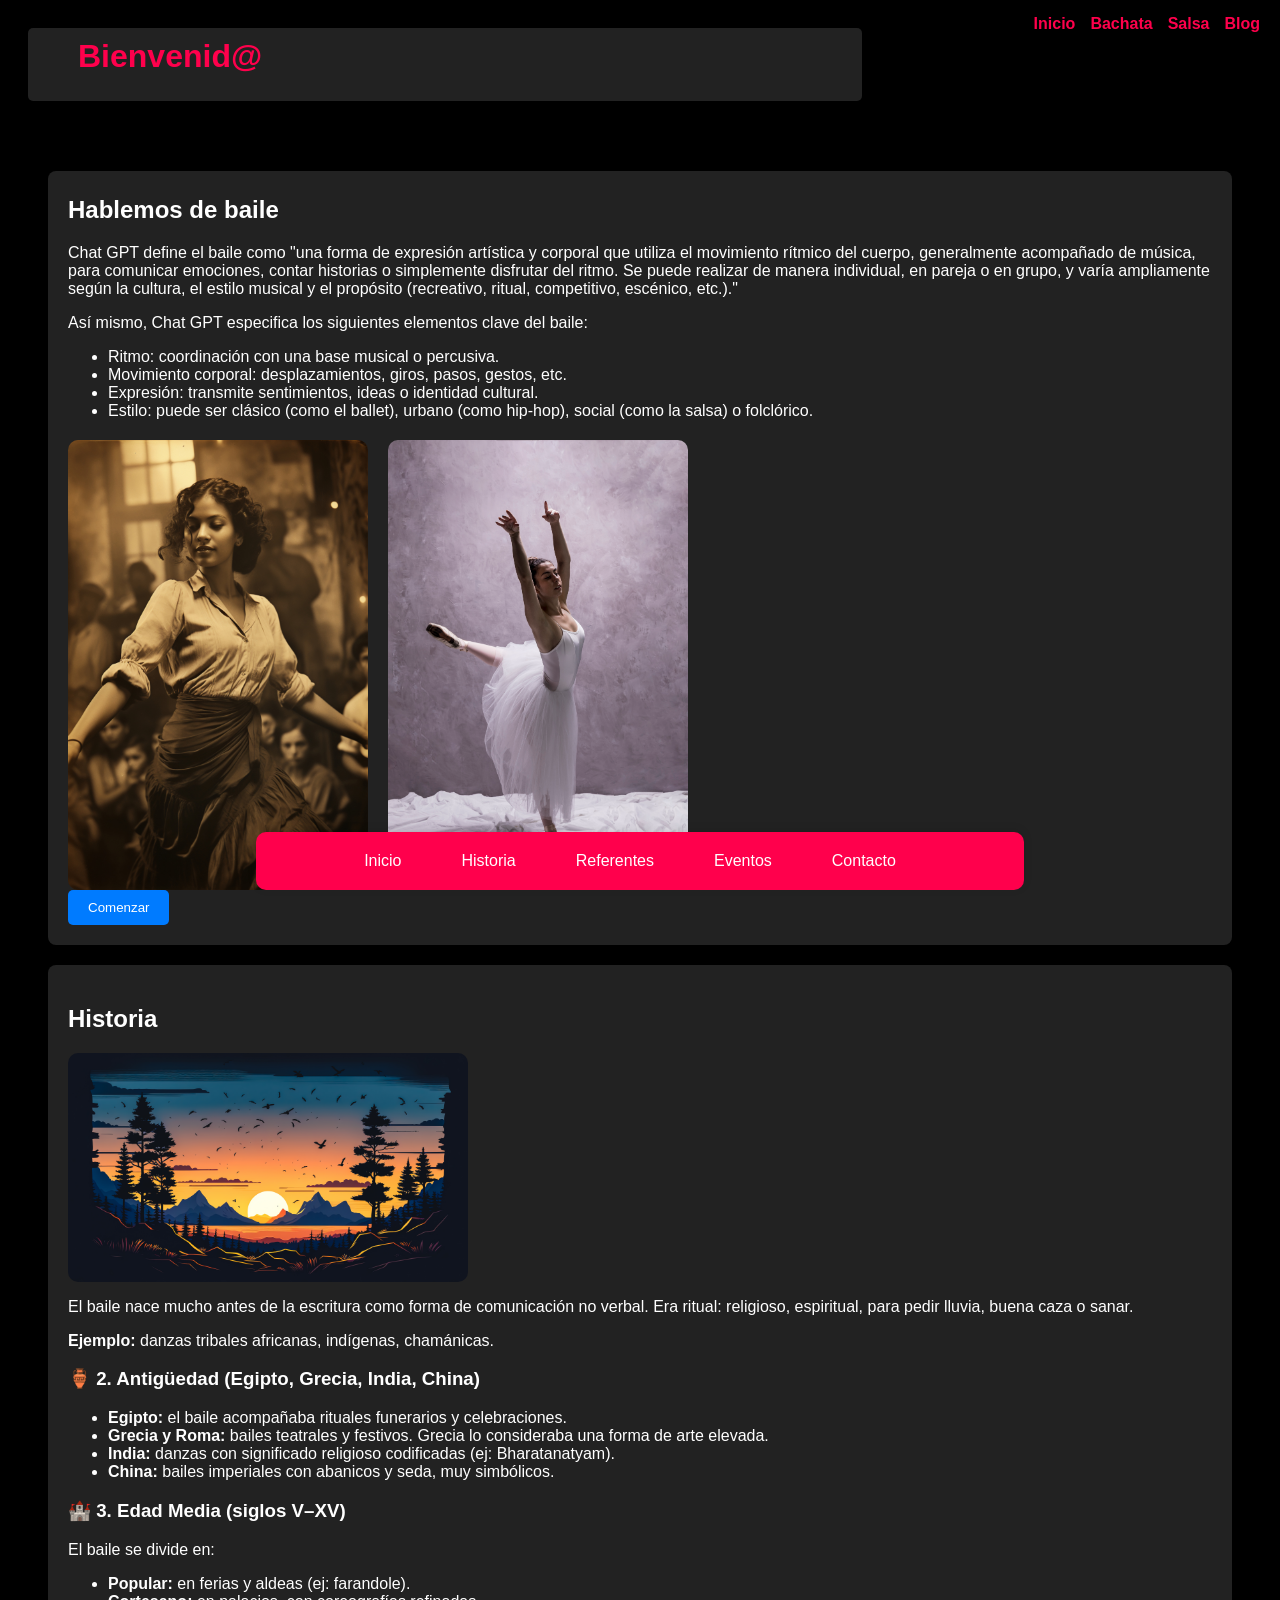
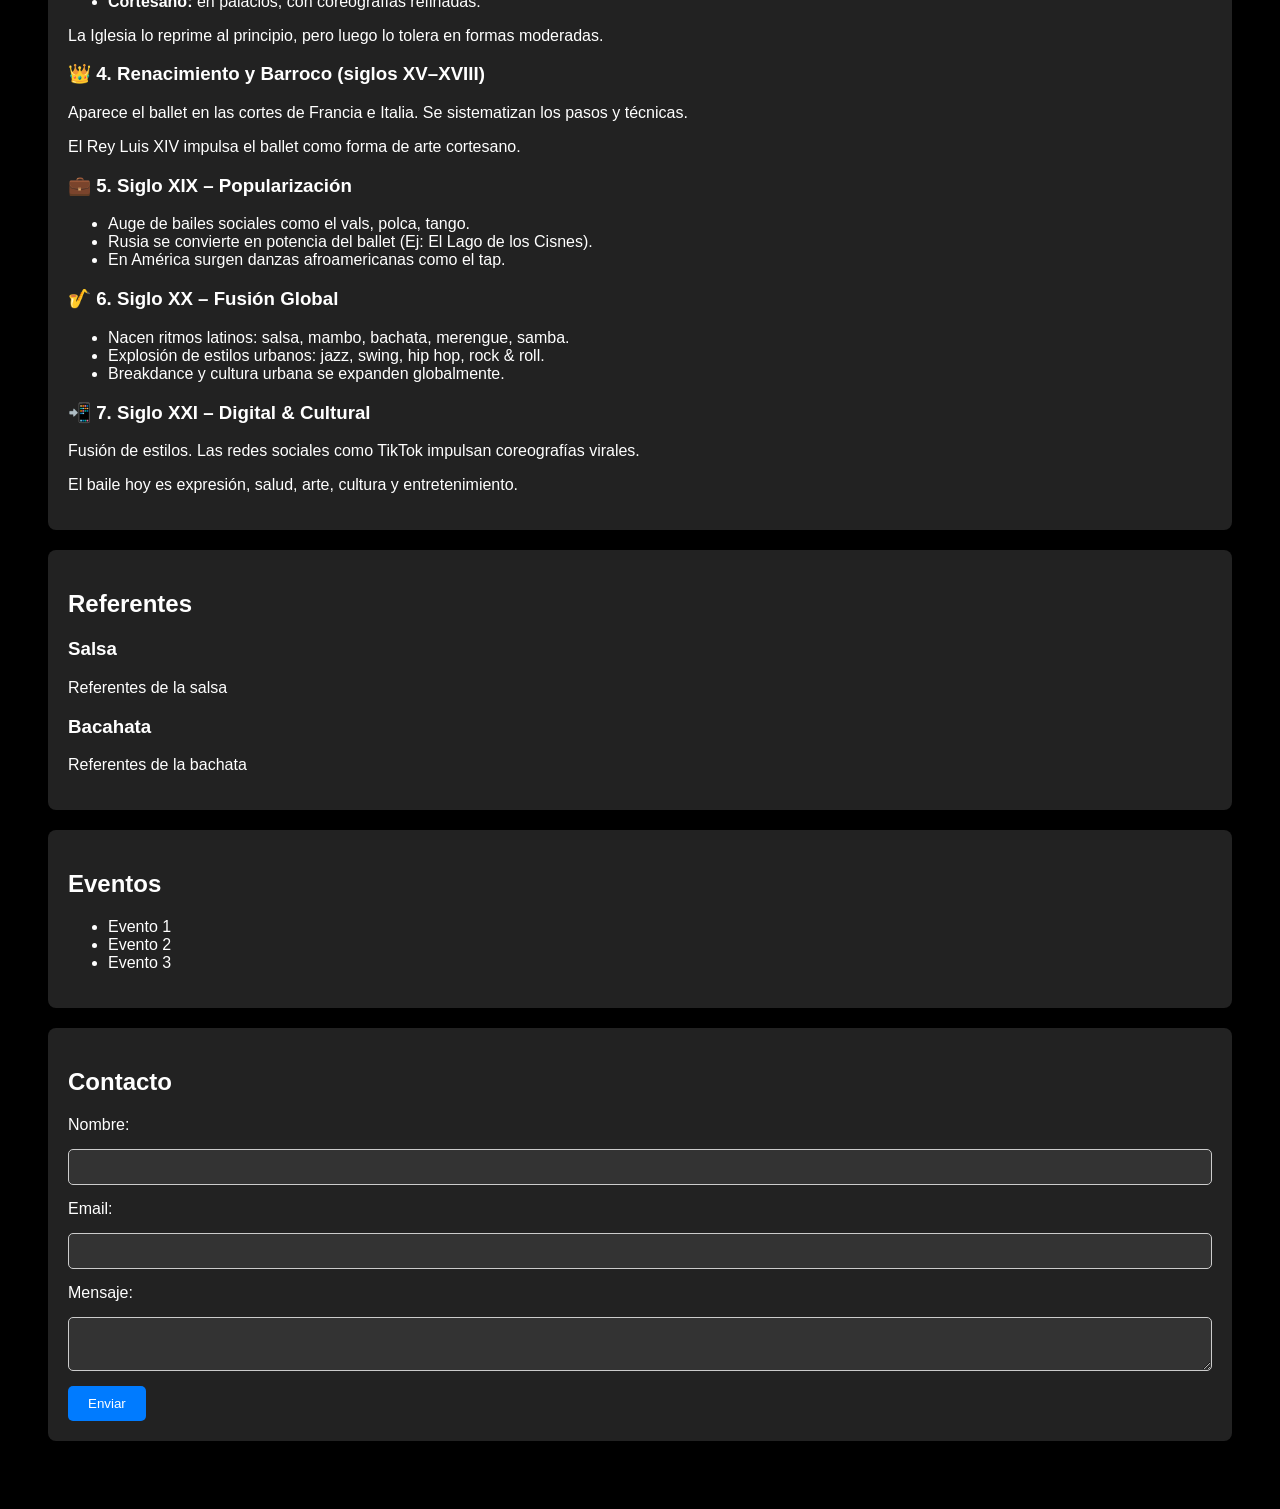
==== index.html @ 8569e427 "boton inicio" ====
<!DOCTYPE html>
<html lang="es">
<head>
  <meta charset="UTF-8">
  <meta name="viewport" content="width=device-width, initial-scale=1.0">
  <title>Bailemos</title>
  <link rel="icon" href="img/favicon.png" type="image/png">
  <link rel="stylesheet" href="style.css">

  <!-- Google Tag Manager -->
  <!-- Reemplaza GTM-XXXXXXX por tu ID real -->
  <script>
    (function(w,d,s,l,i){w[l]=w[l]||[];w[l].push({'gtm.start':
    new Date().getTime(),event:'gtm.js'});var f=d.getElementsByTagName(s)[0],
    j=d.createElement(s),dl=l!='dataLayer'?'&l='+l:'';j.async=true;j.src=
    'https://www.googletagmanager.com/gtm.js?id='+i+dl;f.parentNode.insertBefore(j,f);
    })(window,document,'script','dataLayer','GTM-TJ83HFK7');
  </script>
  <!-- End Google Tag Manager -->

  <!-- Google Analytics 4 -->
  <!-- Reemplaza G-XXXXXXXXXX por tu ID real -->
  <script async src="https://www.googletagmanager.com/gtag/js?id=G-0RFV09GTTG"></script>
  <script>
    window.dataLayer = window.dataLayer || [];
    function gtag(){dataLayer.push(arguments);}
    gtag('js', new Date());
    gtag('config', 'G-0RFV09GTTG');
  </script>
</head>
  
<body>
<!-- Google Tag Manager (noscript) -->
      <noscript><iframe src="https://www.googletagmanager.com/ns.html?id=GTM-TJ83HFK7"
        height="0" width="0" style="display:none;visibility:hidden"></iframe></noscript>
<!-- End Google Tag Manager (noscript) -->

  <!-- Encabezado -->
  <header>
    <h1>Bienvenid@</h1>
  </header>
  
<!-- Menú superior entre páginas -->
<nav class="menu-principal">
    <ul>
      <li><a href="index.html">Inicio</a></li>
      <li><a href="bachata.html">Bachata</a></li>
      <li><a href="salsa.html">Salsa</a></li>
      <li><a href="blog.html">Blog</a></li>
    </ul>
  </nav>
  
<!-- Contenido principal -->
  <main class="contenido">

<!-- Secciones -->
  <section id="inicio">
    <h1>Hablemos de baile</h1>
    <p>Chat GPT define el baile como "una forma de expresión artística y corporal que utiliza el movimiento rítmico del cuerpo, generalmente acompañado de música, para comunicar emociones, contar historias o simplemente disfrutar del ritmo.
    Se puede realizar de manera individual, en pareja o en grupo, y varía ampliamente según la cultura, el estilo musical y el propósito (recreativo, ritual, competitivo, escénico, etc.)."</p>
    <p>  Así mismo, Chat GPT especifica los siguientes elementos clave del baile:</p>
    <ul>
      <li>Ritmo: coordinación con una base musical o percusiva.</li>
      <li>Movimiento corporal: desplazamientos, giros, pasos, gestos, etc.</li>
      <li>Expresión: transmite sentimientos, ideas o identidad cultural.</li>
      <li>Estilo: puede ser clásico (como el ballet), urbano (como hip-hop), social (como la salsa) o folclórico.</li>
   </ul>
  <!-- ✅ NUEVO DIV FLEX PARA LAS IMÁGENES -->
  <div class="galeria-fotos">
    <img src="img/woman-dancing-vintage-portrait.jpg" alt="Mujer bailando estilo vintage" class="mi-foto-baile1">
    <img src="img/ballerina-performing.jpg" alt="Bailarina realizando una presentación de ballet" class="foto-ballet">
  </div>
  <button class="boton-inicio">Comenzar</button>
  </section>

  <section id="historia">
    <h2>Historia</h2>
     <div class="centrar-imagen">
    <img src="img/nature 1.jpg" alt="Paisaje natural con árboles y montañas" class="mi-foto">
  </div>
    <p>El baile nace mucho antes de la escritura como forma de comunicación no verbal. Era ritual: religioso, espiritual, para pedir lluvia, buena caza o sanar.</p>
  <p><strong>Ejemplo:</strong> danzas tribales africanas, indígenas, chamánicas.</p>

  <h3>🏺 2. Antigüedad (Egipto, Grecia, India, China)</h3>
  <ul>
    <li><strong>Egipto:</strong> el baile acompañaba rituales funerarios y celebraciones.</li>
    <li><strong>Grecia y Roma:</strong> bailes teatrales y festivos. Grecia lo consideraba una forma de arte elevada.</li>
    <li><strong>India:</strong> danzas con significado religioso codificadas (ej: Bharatanatyam).</li>
    <li><strong>China:</strong> bailes imperiales con abanicos y seda, muy simbólicos.</li>
  </ul>

  <h3>🏰 3. Edad Media (siglos V–XV)</h3>
  <p>El baile se divide en:</p>
  <ul>
    <li><strong>Popular:</strong> en ferias y aldeas (ej: farandole).</li>
    <li><strong>Cortesano:</strong> en palacios, con coreografías refinadas.</li>
  </ul>
  <p>La Iglesia lo reprime al principio, pero luego lo tolera en formas moderadas.</p>

  <h3>👑 4. Renacimiento y Barroco (siglos XV–XVIII)</h3>
  <p>Aparece el ballet en las cortes de Francia e Italia. Se sistematizan los pasos y técnicas.</p>
  <p>El Rey Luis XIV impulsa el ballet como forma de arte cortesano.</p>

  <h3>💼 5. Siglo XIX – Popularización</h3>
  <ul>
    <li>Auge de bailes sociales como el vals, polca, tango.</li>
    <li>Rusia se convierte en potencia del ballet (Ej: El Lago de los Cisnes).</li>
    <li>En América surgen danzas afroamericanas como el tap.</li>
  </ul>

  <h3>🎷 6. Siglo XX – Fusión Global</h3>
  <ul>
    <li>Nacen ritmos latinos: salsa, mambo, bachata, merengue, samba.</li>
    <li>Explosión de estilos urbanos: jazz, swing, hip hop, rock & roll.</li>
    <li>Breakdance y cultura urbana se expanden globalmente.</li>
  </ul>

  <h3>📲 7. Siglo XXI – Digital & Cultural</h3>
  <p>Fusión de estilos. Las redes sociales como TikTok impulsan coreografías virales.</p>
  <p>El baile hoy es expresión, salud, arte, cultura y entretenimiento.</p>
</section>

  <section id="referentes">
    <h2>Referentes</h2>
    <div class="referentes">
      <h3>Salsa</h3>
      <p>Referentes de la salsa</p>
    </div>
    <div class="referentes">
      <h3>Bacahata</h3>
      <p>Referentes de la bachata</p>
    </div>
    <!-- Agrega más proyectos según sea necesario -->
  </section>

  <section id="eventos">
    <h2>Eventos</h2>
    <ul>
      <li>Evento 1</li>
      <li>Evento 2</li>
      <li>Evento 3</li>
      <!-- Puedes usar gráficos o barras para mostrar tu nivel -->
    </ul>
  </section>

  <section id="contacto">
    <h2>Contacto</h2>
    <form id="formulario-contacto">
      <label for="nombre">Nombre:</label>
      <input type="text" id="nombre" name="nombre" required>

      <label for="email">Email:</label>
      <input type="email" id="email" name="email" required>

      <label for="mensaje">Mensaje:</label>
      <textarea id="mensaje" name="mensaje" required></textarea>

      <button type="submit">Enviar</button>
    </form>
  </section>
  </main>
  
  <!-- Menú flotante -->
  <div class="menu-flotante">
    <ul>
      <li><a href="#inicio">Inicio</a>
         </li>
      <li><a href="#historia">Historia</a>
          </li>
      <li><a href="#referentes">Referentes</a>
          </li>
      <li><a href="#eventos">Eventos</a>
          </li>
      <li><a href="#contacto">Contacto</a></li>
    </ul>
  </div>
</body>
</html>
---- style.css ----
/* ============================= */
/* RESET Y BASE GLOBAL          */
/* ============================= */

html {
  scroll-behavior: smooth;
}

body {
  font-family: Arial, sans-serif;
  background-color: #000;
  padding: 20px;
  color: white;
}

/* ============================= */
/* TIPOGRAFÍA Y ENCABEZADOS     */
/* ============================= */

h1 {
  margin-top: 5px;
  left: 5px;
}

/* ============================= */
/* ESTRUCTURA PRINCIPAL         */
/* ============================= */

header {
  font-family: Arial, sans-serif;
  background-color: #222;
  color: #ff004c;
  padding: 5px 50px;
  height: 5%;           /* más estrecho: reduce altura */
  width: 60%;
  max-width: 100%;
  border-radius: 5px;
  z-index: 1000;
  display: flex;          /* centra el texto verticalmente */

}

/* ============================= */
/* NAVEGACIÓN PRINCIPAL         */
/* ============================= */

nav {
  margin-bottom: 20px;
}

nav a {
  color: #FF10F0;
}

nav a:hover {
  text-decoration: underline;
}

/* ============================= */
/* MENÚ FIJO SUPERIOR           */
/* ============================= */

.menu-principal {
  position: fixed;
  top: 0;
  right: 0;
  padding: 15px 20px;
  z-index: 1000;
  background-color: transparent;
}

.menu-principal ul {
  display: flex;
  gap: 15px;
  list-style: none;
  margin: 0;
  padding: 0;
}

.menu-principal a {
  color: #ff004c;
  text-decoration: none;
  font-weight: bold;
}

.menu-principal a:hover {
  text-decoration: underline;
}

/* ============================= */
/* MENÚ FLOTANTE INFERIOR       */
/* ============================= */

.menu-flotante {
  position: fixed;
  bottom: 10px;
  left: 50%;
  transform: translateX(-50%);
  width: 60%;
  background-color: #ff004c;
  z-index: 1000;
  padding: 10px 0;
  box-shadow: 0 -2px 10px rgba(0, 0, 0, 0.1);
  border-radius: 10px;
}

.menu-flotante ul {
  display: flex;
  justify-content: center;
  list-style-type: none;
  padding: 0;
  margin: 0;
}

.menu-flotante li {
  position: relative;
  margin-right: 20px;
}

.menu-flotante a {
  text-decoration: none;
  color: white;
  font-size: 16px;
  padding: 10px 20px;
  display: inline-block;
  text-align: center;
}

.menu-flotante a:hover {
  background-color: #555;
  border-radius: 4px;
}

/* ============================= */
/* CONTENIDO PRINCIPAL          */
/* ============================= */

.contenido {
  padding: 50px 20px 20px 20px;
  text-align: left;
}

section {
  width: 100%;
  max-width: 100%;
  padding: 20px;
  margin: 20px 0;
  color: white;
  background-color: #222;
  border-radius: 8px;
  box-shadow: 0 2px 10px rgba(0, 0, 0, 0.1);
  box-sizing: border-box;
}

/* ============================= */
/* IMÁGENES Y GALERÍA           */
/* ============================= */

.mi-foto,
.mi-foto-baile1,
.foto-ballet {
  border-radius: 10px;
  display: block;
}

.mi-foto {
  width: 400px;
}

.mi-foto-baile1,
.foto-ballet {
  width: 300px;
}

.galeria-fotos {
  display: flex;
  flex-wrap: wrap;
  gap: 20px;
  align-items: flex-start;
  margin-top: 20px;
}

.centrar-imagen {
  text-align: center;
}

/* ============================= */
/* FORMULARIOS                  */
/* ============================= */

form label,
form input,
form textarea {
  display: block;
  margin-bottom: 15px;
  width: 100%;
  box-sizing: border-box;
  font-family: Arial, sans-serif;
  color: white;
}

form input,
form textarea {
  padding: 8px;
  border: 1px solid #ccc;
  border-radius: 5px;
  background-color: #333;
  color: white;
  font-size: 1em;
}

form textarea {
  resize: vertical;
}

/* ============================= */
/* BOTONES                      */
/* ============================= */

button {
  padding: 10px 20px;
  background-color: #007bff;
  color: white;
  border: none;
  border-radius: 5px;
  cursor: pointer;
}

button:hover {
  background-color: #0056b3;
}

/* ============================= */
/* RESPONSIVE (MÓVIL)           */
/* ============================= */

@media (max-width: 768px) {
  .galeria-fotos {
    flex-direction: column;
    align-items: center;
  }

  .mi-foto,
  .mi-foto-baile1,
  .foto-ballet {
    width: 90%;
  }

  .menu-flotante,
  .menu-principal {
    width: 100%;
    padding: 10px;
  }

  .menu-flotante a,
  .menu-principal a {
    font-size: 14px;
    padding: 8px;
  }
}
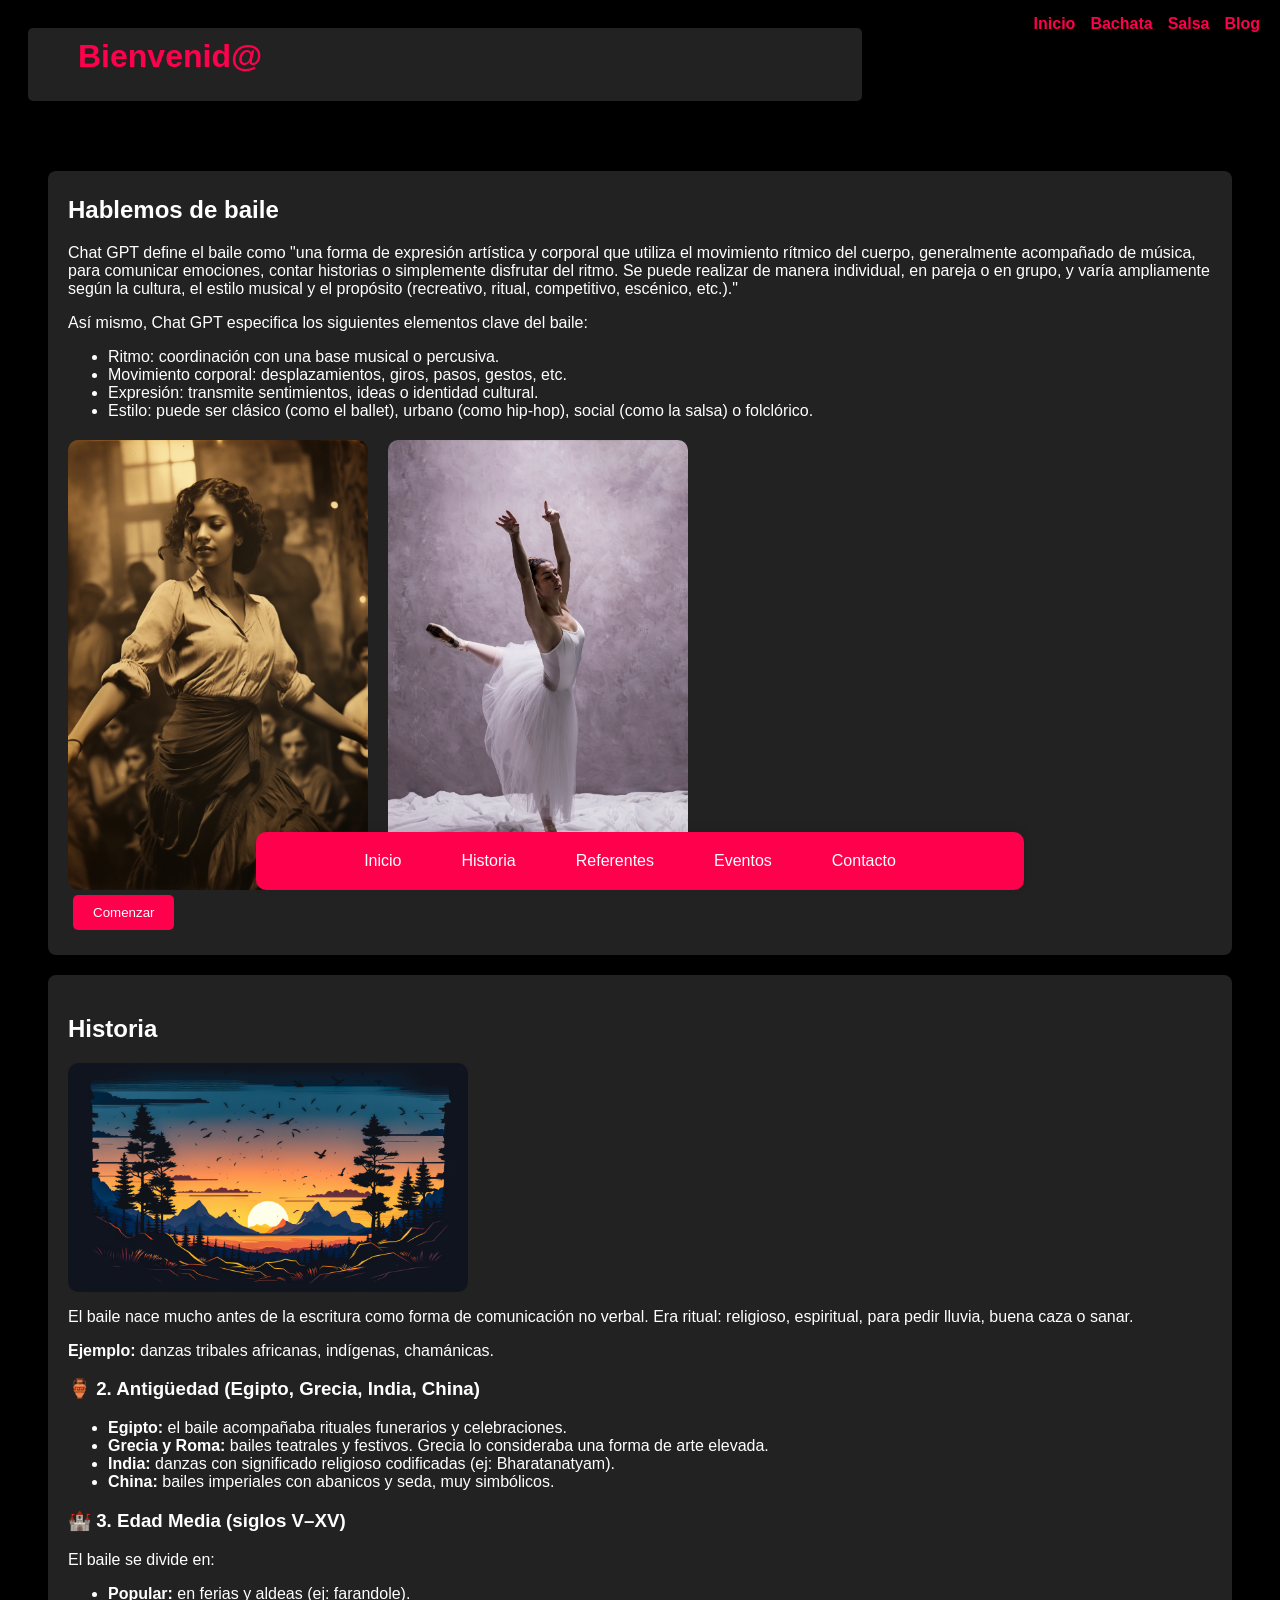
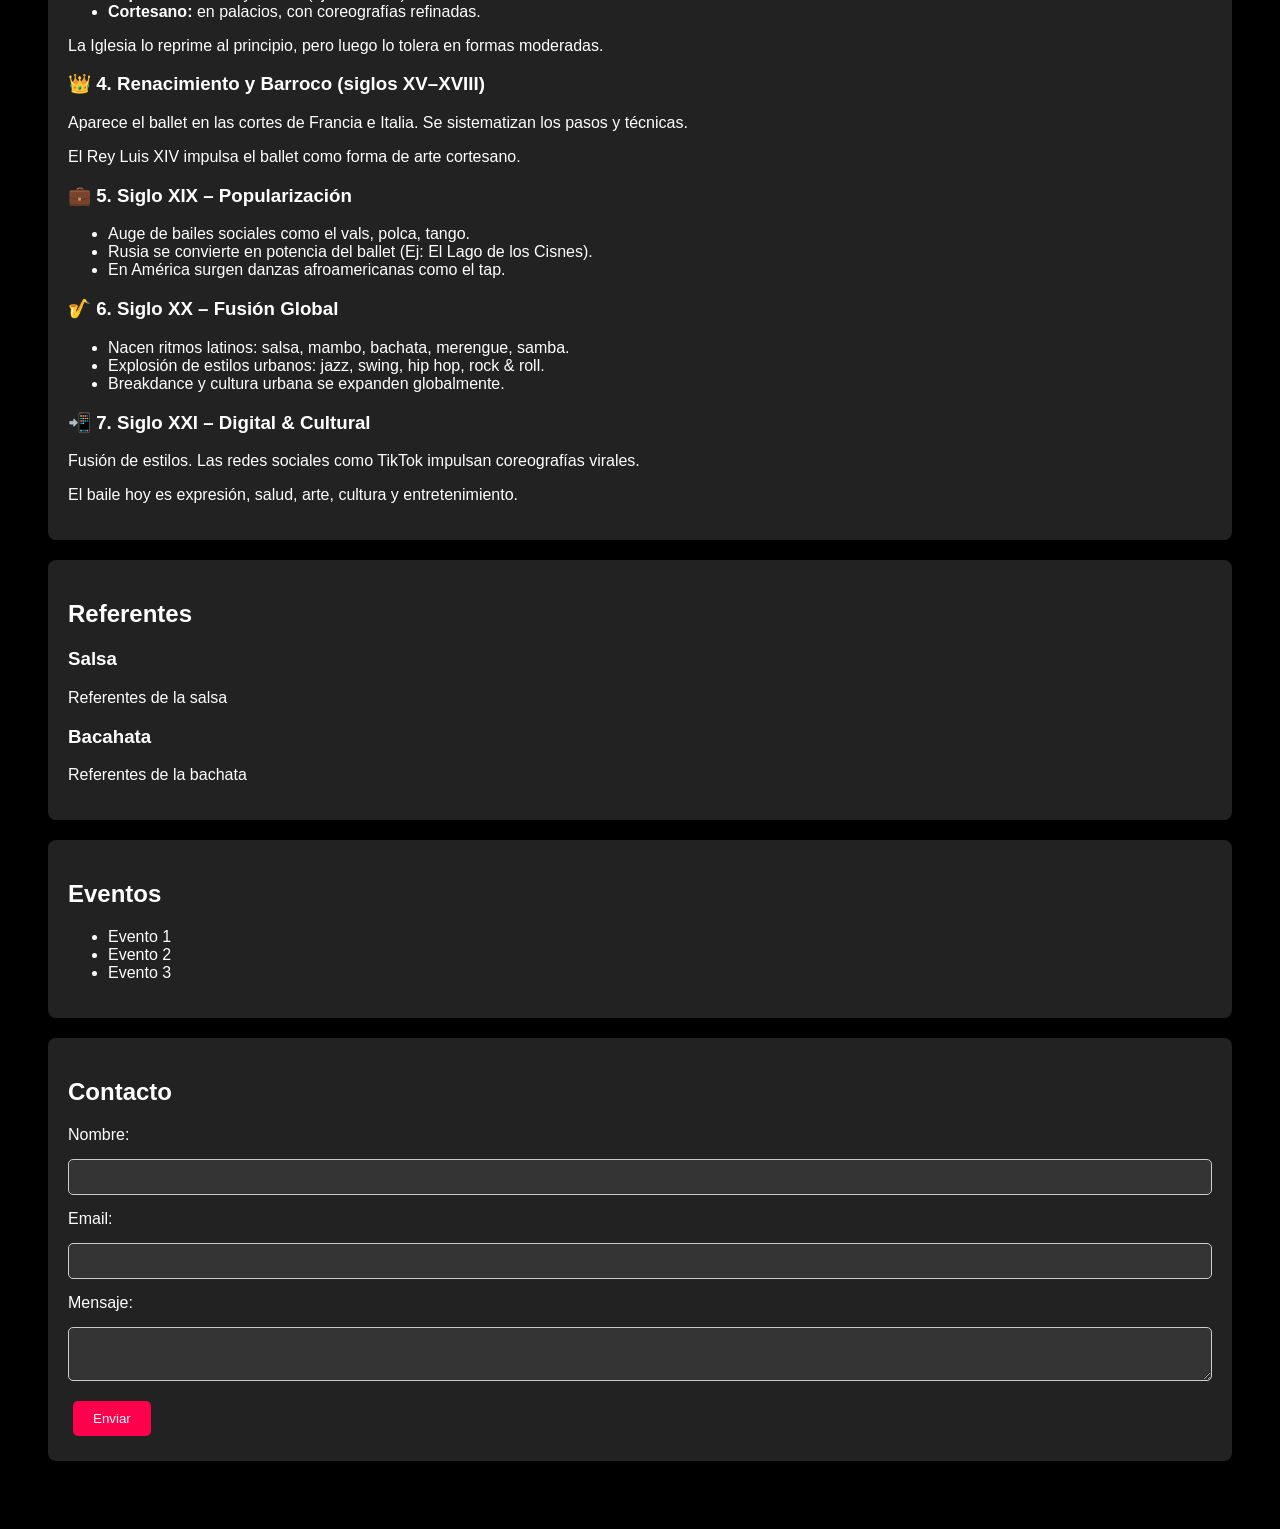
==== commit b8d1a81d: "boton seccion" ====
--- a/index.html
+++ b/index.html
@@ -70,7 +70,7 @@
     <img src="img/woman-dancing-vintage-portrait.jpg" alt="Mujer bailando estilo vintage" class="mi-foto-baile1">
     <img src="img/ballerina-performing.jpg" alt="Bailarina realizando una presentación de ballet" class="foto-ballet">
   </div>
-  <button class="boton-inicio">Comenzar</button>
+  <button class="boton-seccion">Comenzar</button>
   </section>
 
   <section id="historia">
--- a/style.css
+++ b/style.css
@@ -217,9 +217,11 @@
 /* BOTONES                      */
 /* ============================= */
 
+
 button {
   padding: 10px 20px;
-  background-color: #007bff;
+  margin: 5px;
+  background-color: #ff004c;
   color: white;
   border: none;
   border-radius: 5px;
@@ -227,8 +229,10 @@
 }
 
 button:hover {
-  background-color: #0056b3;
-}
+  background-color: #FF8AAD;
+  color: #ff004c;
+}
+
 
 /* ============================= */
 /* RESPONSIVE (MÓVIL)           */
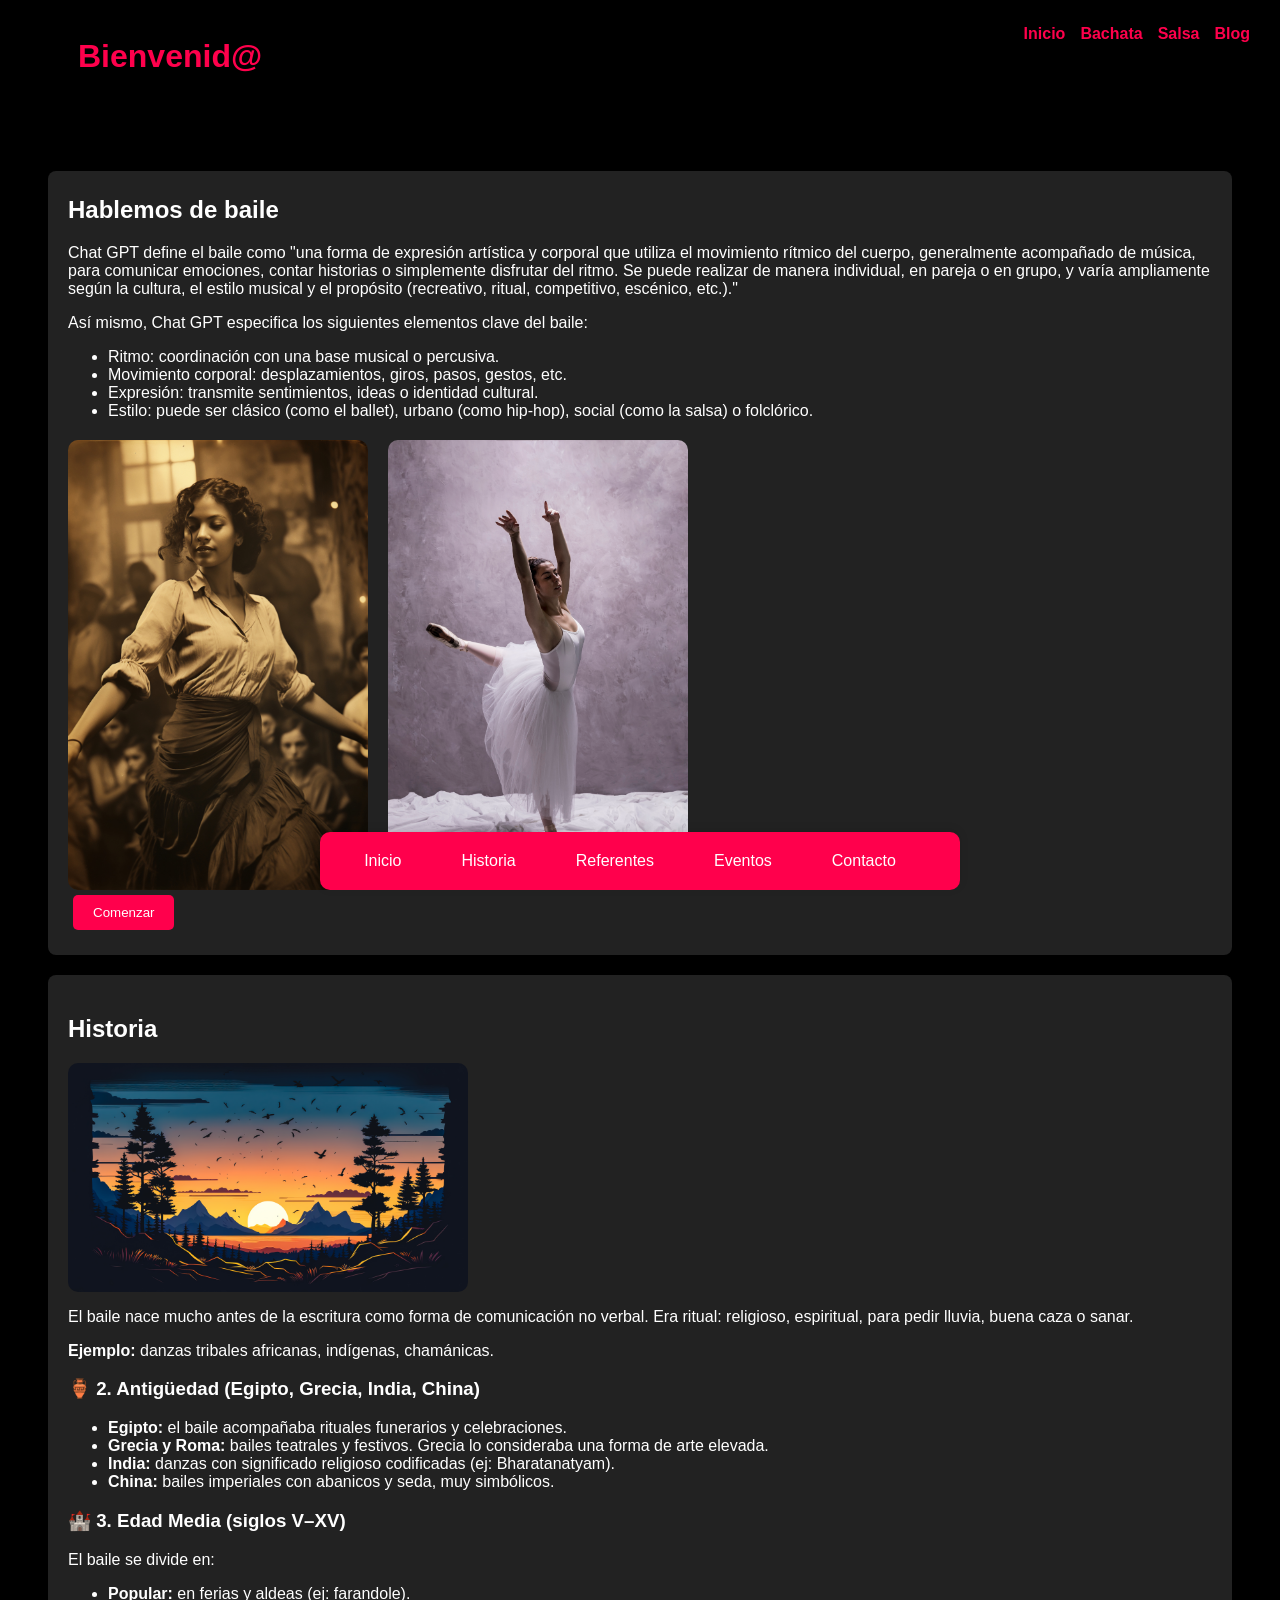
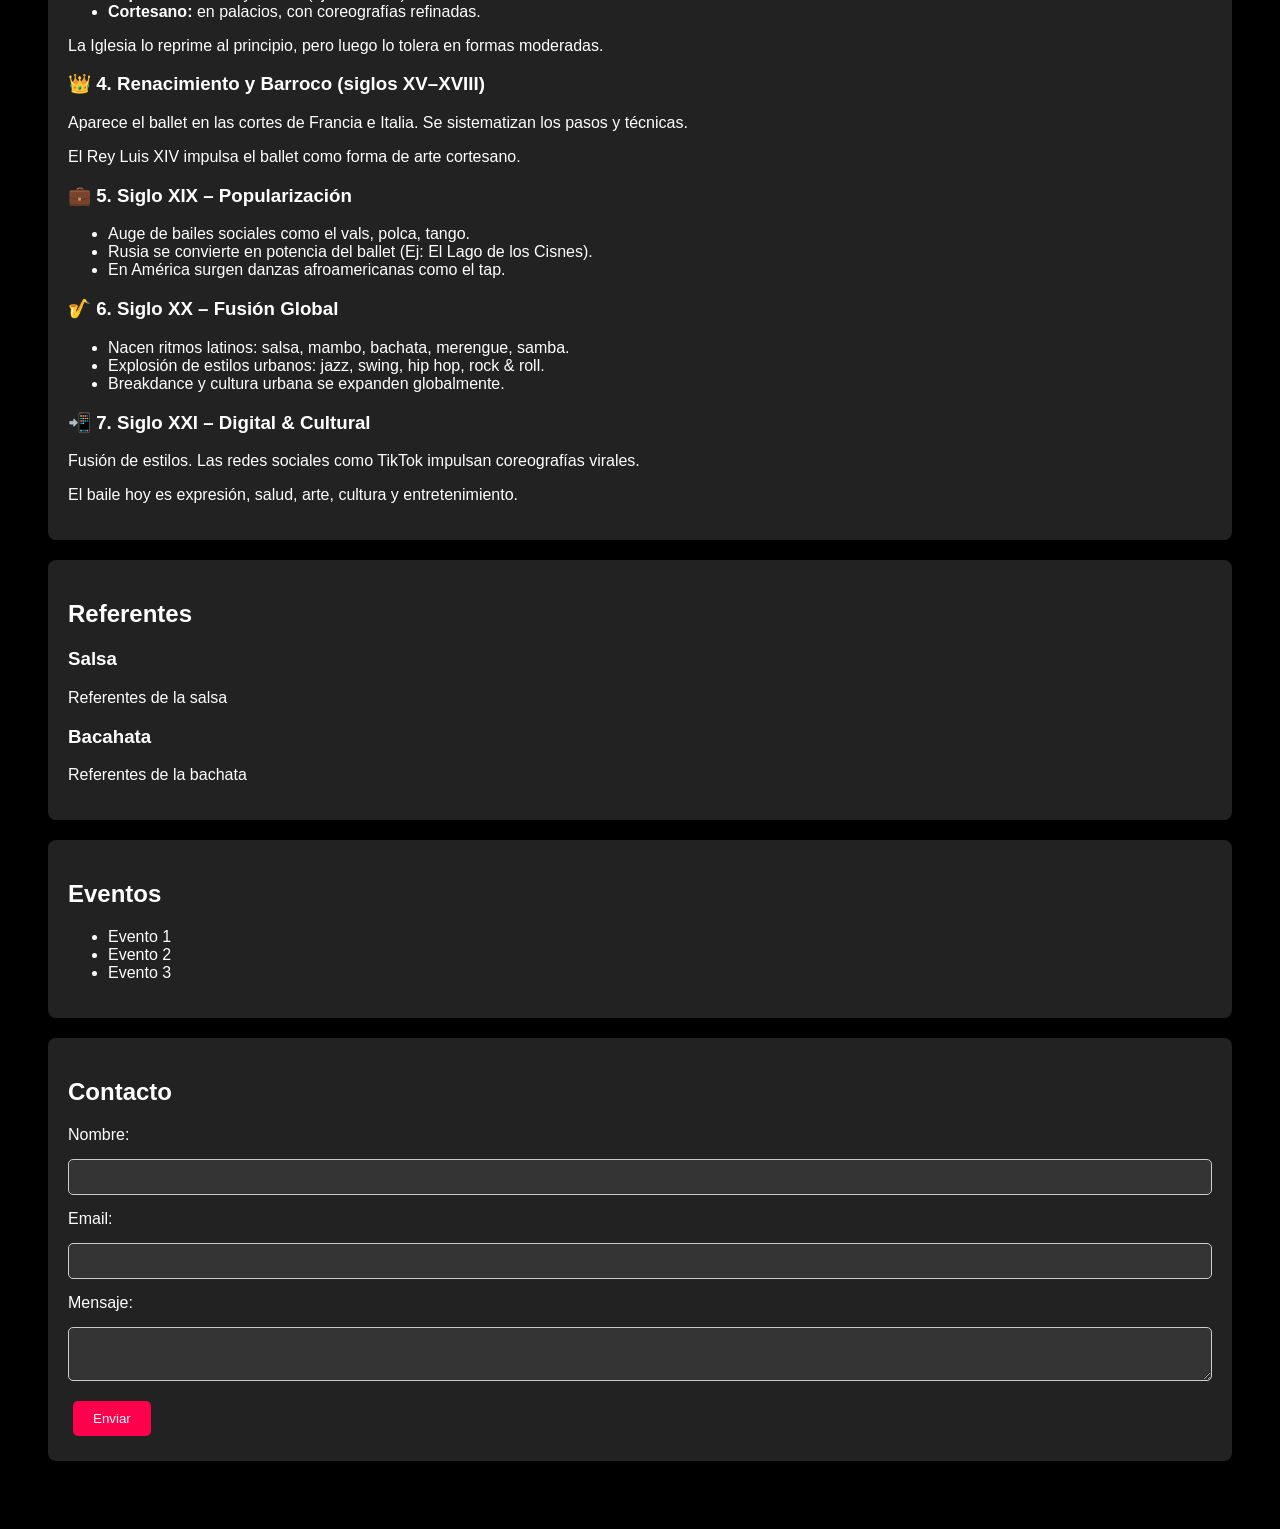
==== commit 5aaa1f1d: "clase en los links" ====
--- a/index.html
+++ b/index.html
@@ -41,12 +41,12 @@
   </header>
   
 <!-- Menú superior entre páginas -->
-<nav class="menu-principal">
+<nav class="menu-principal" id="menu-superior">
     <ul>
-      <li><a href="index.html">Inicio</a></li>
-      <li><a href="bachata.html">Bachata</a></li>
-      <li><a href="salsa.html">Salsa</a></li>
-      <li><a href="blog.html">Blog</a></li>
+    <li><a href="index.html" class="menu-superior-link">Inicio</a></li>
+    <li><a href="bachata.html" class="menu-superior-link">Bachata</a></li>
+    <li><a href="salsa.html" class="menu-superior-link">Salsa</a></li>
+    <li><a href="blog.html" class="menu-superior-link">Blog</a></li>
     </ul>
   </nav>
   
@@ -70,7 +70,7 @@
     <img src="img/woman-dancing-vintage-portrait.jpg" alt="Mujer bailando estilo vintage" class="mi-foto-baile1">
     <img src="img/ballerina-performing.jpg" alt="Bailarina realizando una presentación de ballet" class="foto-ballet">
   </div>
-  <button class="boton-seccion">Comenzar</button>
+  <button id="boton-comenzar" class="boton-seccion" data-evento="comenzar">Comenzar</button>
   </section>
 
   <section id="historia">
--- a/style.css
+++ b/style.css
@@ -28,13 +28,12 @@
 
 header {
   font-family: Arial, sans-serif;
-  background-color: #222;
+  background-color: transparent;
   color: #ff004c;
   padding: 5px 50px;
   height: 5%;           /* más estrecho: reduce altura */
-  width: 60%;
+  width: 100%;
   max-width: 100%;
-  border-radius: 5px;
   z-index: 1000;
   display: flex;          /* centra el texto verticalmente */
 
@@ -46,6 +45,7 @@
 
 nav {
   margin-bottom: 20px;
+  padding: 15px 5px;
 }
 
 nav a {
@@ -62,8 +62,8 @@
 
 .menu-principal {
   position: fixed;
-  top: 0;
-  right: 0;
+  top: 10px;
+  right: 10px;
   padding: 15px 20px;
   z-index: 1000;
   background-color: transparent;
@@ -96,7 +96,7 @@
   bottom: 10px;
   left: 50%;
   transform: translateX(-50%);
-  width: 60%;
+  width: 50%;
   background-color: #ff004c;
   z-index: 1000;
   padding: 10px 0;
@@ -127,7 +127,8 @@
 }
 
 .menu-flotante a:hover {
-  background-color: #555;
+  background-color: #FF8AAD;
+  color: #ff004c;
   border-radius: 4px;
 }
 
@@ -261,4 +262,14 @@
     font-size: 14px;
     padding: 8px;
   }
-}
+  
+  .header {
+     width: 100%;
+    padding: 10px;
+  }
+  
+.section {
+     width: 100%;
+    padding: 10px;
+  }
+}
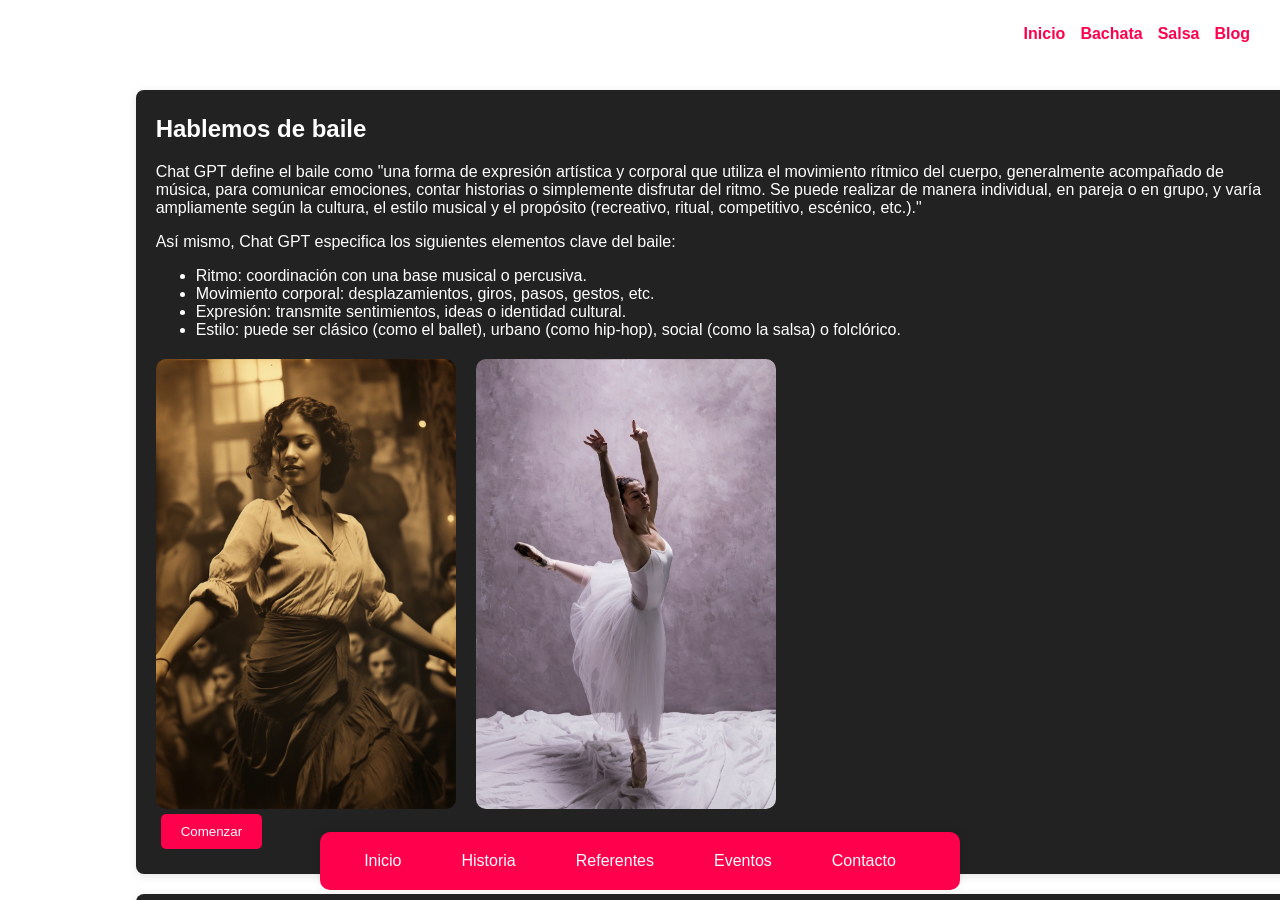
==== commit 73684df0: "pruebas" ====
--- a/index.html
+++ b/index.html
@@ -36,9 +36,10 @@
 <!-- End Google Tag Manager (noscript) -->
 
   <!-- Encabezado -->
-  <header>
-    <h1>Bienvenid@</h1>
-  </header>
+  <header class= "header">
+  <div class="logo">
+    <img src="tu-logo.png" alt="Logo Lemonade">
+  </div>
   
 <!-- Menú superior entre páginas -->
 <nav class="menu-principal" id="menu-superior">
@@ -163,15 +164,15 @@
   <!-- Menú flotante -->
   <div class="menu-flotante">
     <ul>
-      <li><a href="#inicio">Inicio</a>
+      <li><a href="#inicio" class="menu-flotante-link">Inicio</a>
          </li>
-      <li><a href="#historia">Historia</a>
+      <li><a href="#historia"class="menu-flotante-link">Historia</a>
           </li>
-      <li><a href="#referentes">Referentes</a>
+      <li><a href="#referentes" class="menu-flotante-link">Referentes</a>
           </li>
-      <li><a href="#eventos">Eventos</a>
+      <li><a href="#eventos" class="menu-flotante-link">Eventos</a>
           </li>
-      <li><a href="#contacto">Contacto</a></li>
+      <li><a href="#contacto" class="menu-flotante-link">Contacto</a></li>
     </ul>
   </div>
 </body>
--- a/style.css
+++ b/style.css
@@ -27,15 +27,17 @@
 /* ============================= */
 
 header {
-  font-family: Arial, sans-serif;
-  background-color: transparent;
-  color: #ff004c;
-  padding: 5px 50px;
-  height: 5%;           /* más estrecho: reduce altura */
+  display: flex;
+  justify-content: space-between;
+  align-items: center;
+  padding: 20px 40px;
+  background-color: white;
+  position: fixed;
+  top: 0;
+  left: 0;
   width: 100%;
-  max-width: 100%;
   z-index: 1000;
-  display: flex;          /* centra el texto verticalmente */
+  box-shadow: 0 2px 5px rgba(0, 0, 0, 0.1);
 
 }
 
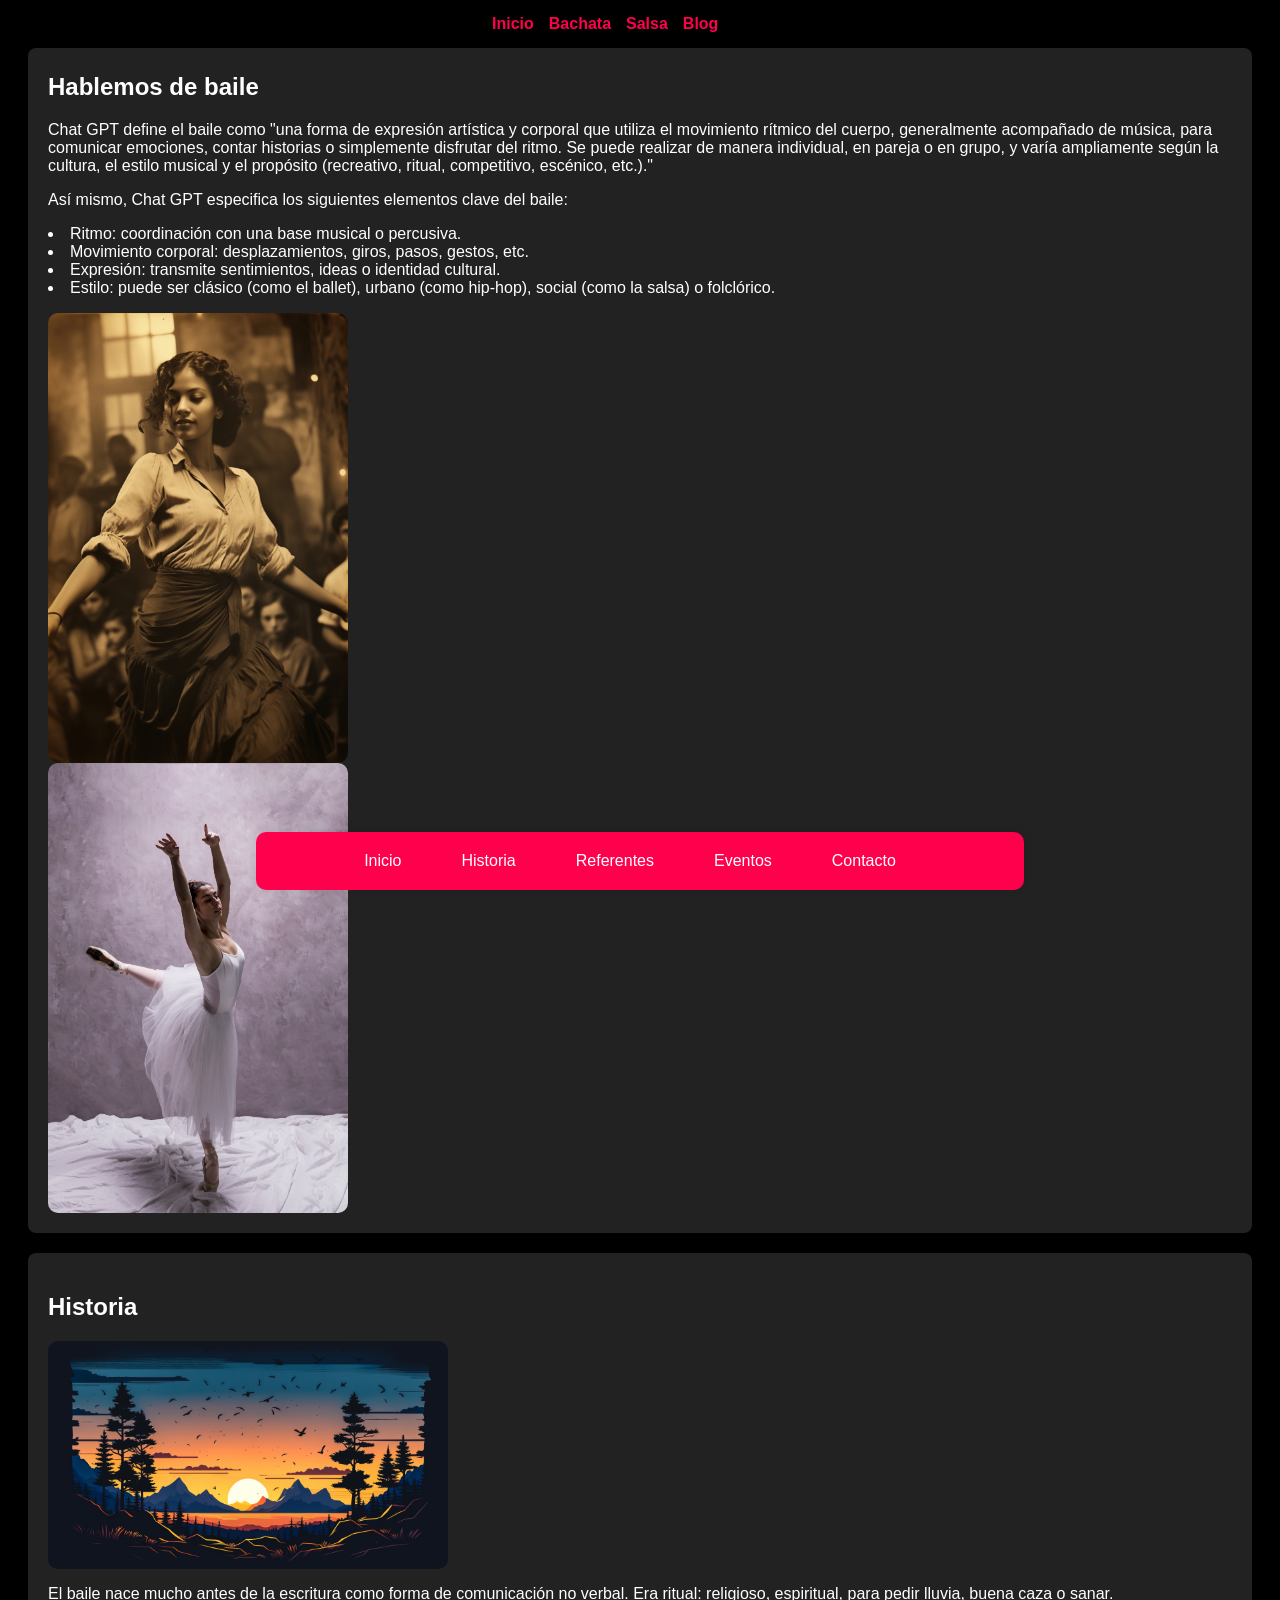
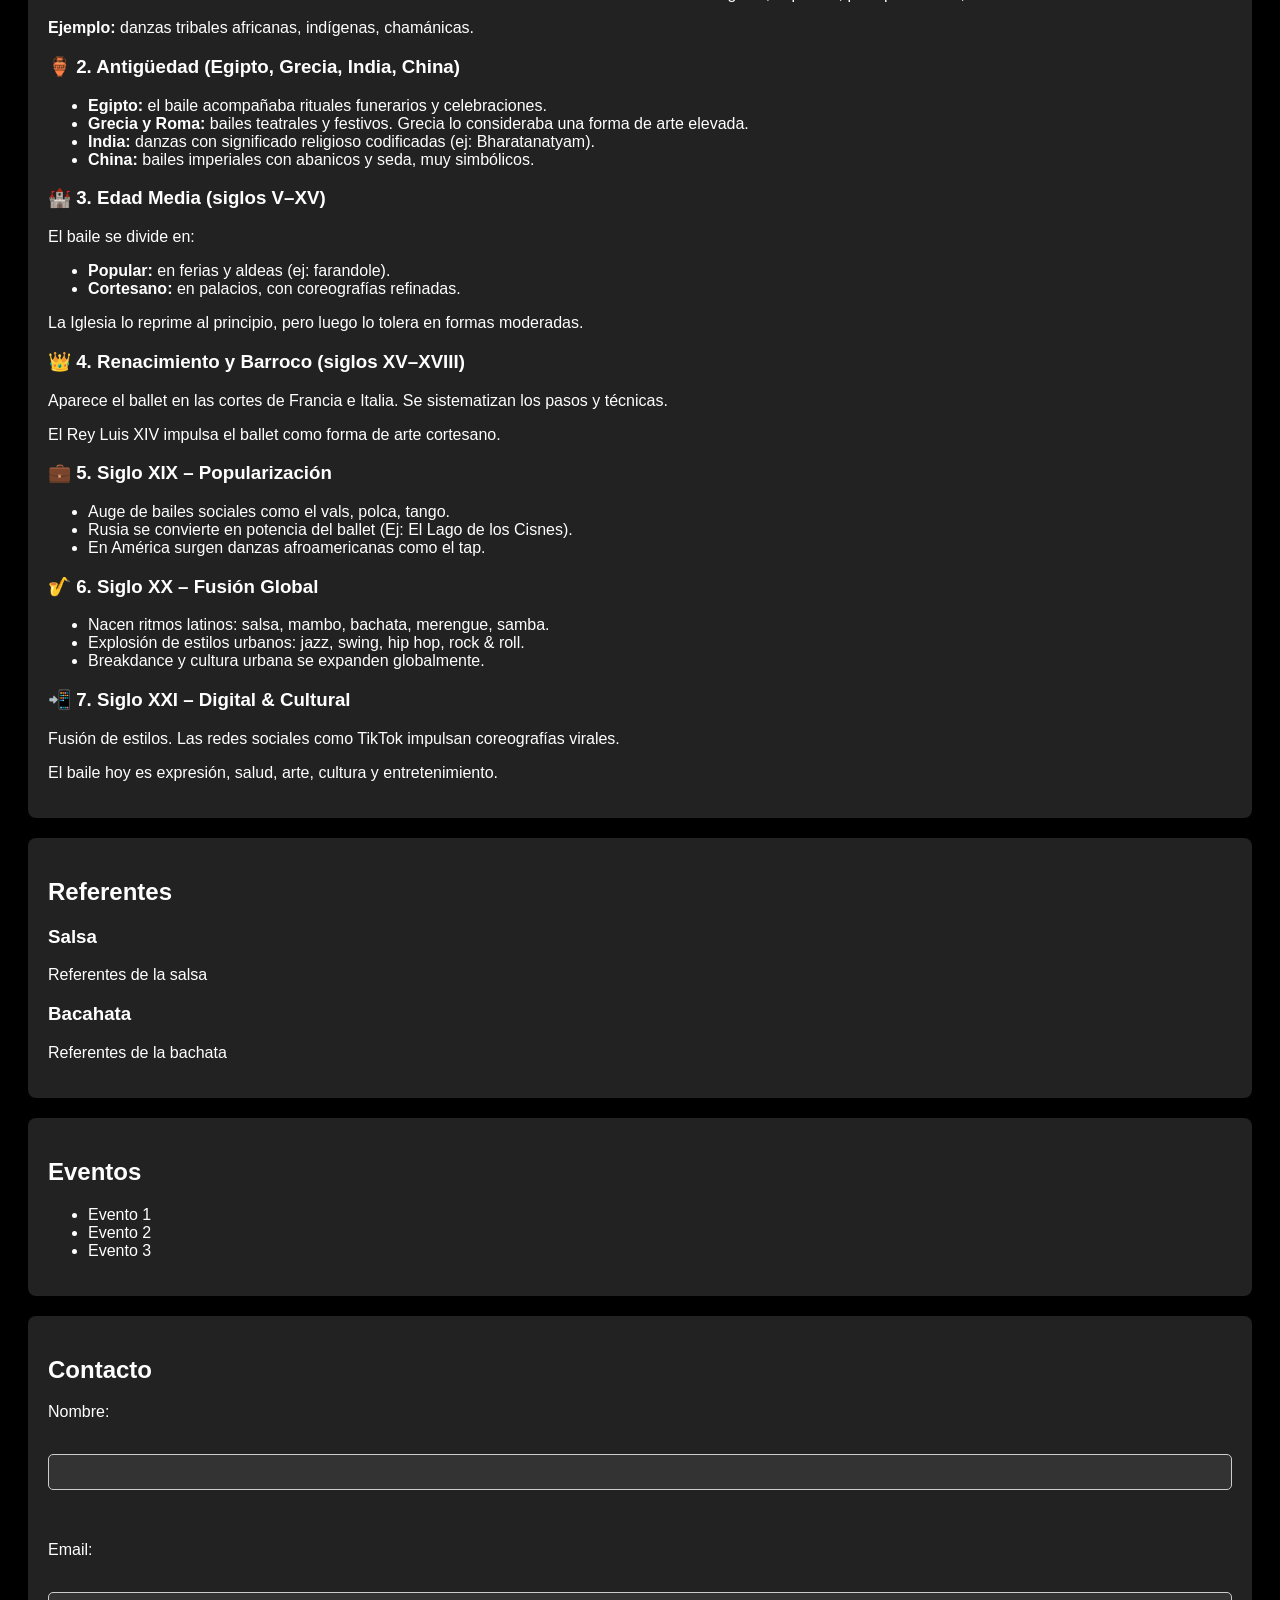
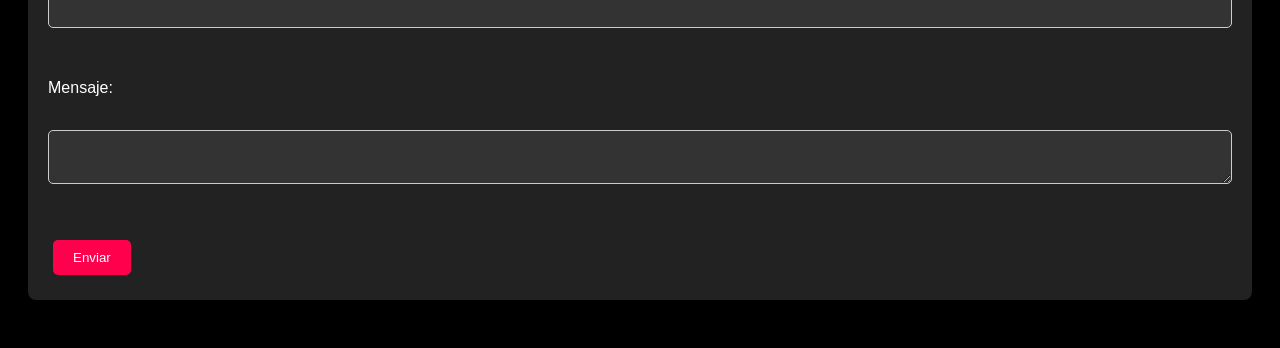
==== commit ced5b066: "ajustes index" ====
--- a/index.html
+++ b/index.html
@@ -2,10 +2,8 @@
 <html lang="es">
 <head>
   <meta charset="UTF-8">
-  <meta name="viewport" content="width=device-width, initial-scale=1.0">
+<link rel="stylesheet" href="style.css">
   <title>Bailemos</title>
-  <link rel="icon" href="img/favicon.png" type="image/png">
-  <link rel="stylesheet" href="style.css">
 
   <!-- Google Tag Manager -->
   <!-- Reemplaza GTM-XXXXXXX por tu ID real -->
@@ -30,54 +28,45 @@
 </head>
   
 <body>
-<!-- Google Tag Manager (noscript) -->
-      <noscript><iframe src="https://www.googletagmanager.com/ns.html?id=GTM-TJ83HFK7"
-        height="0" width="0" style="display:none;visibility:hidden"></iframe></noscript>
-<!-- End Google Tag Manager (noscript) -->
+  <!-- Google Tag Manager (noscript) -->
+  <noscript><iframe src="https://www.googletagmanager.com/ns.html?id=GTM-TJ83HFK7"
+  height="0" width="0" style="display:none;visibility:hidden"></iframe></noscript>
+  <!-- End Google Tag Manager (noscript) -->
 
-  <!-- Encabezado -->
-  <header class= "header">
-  <div class="logo">
-    <img src="tu-logo.png" alt="Logo Lemonade">
-  </div>
-  
 <!-- Menú superior entre páginas -->
-<nav class="menu-principal" id="menu-superior">
+<header class="menu-principal">
+  <nav>
     <ul>
-    <li><a href="index.html" class="menu-superior-link">Inicio</a></li>
-    <li><a href="bachata.html" class="menu-superior-link">Bachata</a></li>
-    <li><a href="salsa.html" class="menu-superior-link">Salsa</a></li>
-    <li><a href="blog.html" class="menu-superior-link">Blog</a></li>
+      <li><a href="index.html">Inicio</a></li>
+      <li><a href="bachata.html">Bachata</a></li>
+      <li><a href="salsa.html">Salsa</a></li>
+      <li><a href="blog.html">Blog</a></li>
     </ul>
   </nav>
-  
-<!-- Contenido principal -->
-  <main class="contenido">
+</header>
 
-<!-- Secciones -->
+  <main>
   <section id="inicio">
     <h1>Hablemos de baile</h1>
     <p>Chat GPT define el baile como "una forma de expresión artística y corporal que utiliza el movimiento rítmico del cuerpo, generalmente acompañado de música, para comunicar emociones, contar historias o simplemente disfrutar del ritmo.
     Se puede realizar de manera individual, en pareja o en grupo, y varía ampliamente según la cultura, el estilo musical y el propósito (recreativo, ritual, competitivo, escénico, etc.)."</p>
-    <p>  Así mismo, Chat GPT especifica los siguientes elementos clave del baile:</p>
-    <ul>
+    <p>
+      Así mismo, Chat GPT especifica los siguientes elementos clave del baile:
       <li>Ritmo: coordinación con una base musical o percusiva.</li>
       <li>Movimiento corporal: desplazamientos, giros, pasos, gestos, etc.</li>
       <li>Expresión: transmite sentimientos, ideas o identidad cultural.</li>
       <li>Estilo: puede ser clásico (como el ballet), urbano (como hip-hop), social (como la salsa) o folclórico.</li>
-   </ul>
-  <!-- ✅ NUEVO DIV FLEX PARA LAS IMÁGENES -->
-  <div class="galeria-fotos">
-    <img src="img/woman-dancing-vintage-portrait.jpg" alt="Mujer bailando estilo vintage" class="mi-foto-baile1">
-    <img src="img/ballerina-performing.jpg" alt="Bailarina realizando una presentación de ballet" class="foto-ballet">
+    </p>
+         <div style="text-align: left;">
+    <img src="img/woman-dancing-vintage-portrait.jpg" alt="Foto baile1" class="mi-foto-baile1">
+    <img src="img/ballerina-performing.jpg" alt="Foto ballet" class="foto-ballet">
   </div>
-  <button id="boton-comenzar" class="boton-seccion" data-evento="comenzar">Comenzar</button>
   </section>
 
   <section id="historia">
     <h2>Historia</h2>
-     <div class="centrar-imagen">
-    <img src="img/nature 1.jpg" alt="Paisaje natural con árboles y montañas" class="mi-foto">
+     <div style="text-align: center;">
+    <img src="img/nature 1.jpg" alt="Foto naturaleza" class="mi-foto">
   </div>
     <p>El baile nace mucho antes de la escritura como forma de comunicación no verbal. Era ritual: religioso, espiritual, para pedir lluvia, buena caza o sanar.</p>
   <p><strong>Ejemplo:</strong> danzas tribales africanas, indígenas, chamánicas.</p>
@@ -147,14 +136,14 @@
   <section id="contacto">
     <h2>Contacto</h2>
     <form id="formulario-contacto">
-      <label for="nombre">Nombre:</label>
-      <input type="text" id="nombre" name="nombre" required>
+      <label for="nombre">Nombre:</label><br>
+      <input type="text" id="nombre" name="nombre" required><br><br>
 
-      <label for="email">Email:</label>
-      <input type="email" id="email" name="email" required>
+      <label for="email">Email:</label><br>
+      <input type="email" id="email" name="email" required><br><br>
 
-      <label for="mensaje">Mensaje:</label>
-      <textarea id="mensaje" name="mensaje" required></textarea>
+      <label for="mensaje">Mensaje:</label><br>
+      <textarea id="mensaje" name="mensaje" required></textarea><br><br>
 
       <button type="submit">Enviar</button>
     </form>
@@ -164,15 +153,15 @@
   <!-- Menú flotante -->
   <div class="menu-flotante">
     <ul>
-      <li><a href="#inicio" class="menu-flotante-link">Inicio</a>
+      <li><a href="#inicio">Inicio</a>
          </li>
-      <li><a href="#historia"class="menu-flotante-link">Historia</a>
+      <li><a href="#historia">Historia</a>
           </li>
-      <li><a href="#referentes" class="menu-flotante-link">Referentes</a>
+      <li><a href="#referentes">Referentes</a>
           </li>
-      <li><a href="#eventos" class="menu-flotante-link">Eventos</a>
+      <li><a href="#eventos">Eventos</a>
           </li>
-      <li><a href="#contacto" class="menu-flotante-link">Contacto</a></li>
+      <li><a href="#contacto">Contacto</a></li>
     </ul>
   </div>
 </body>
--- a/style.css
+++ b/style.css
@@ -27,45 +27,43 @@
 /* ============================= */
 
 header {
-  display: flex;
-  justify-content: space-between;
-  align-items: center;
-  padding: 20px 40px;
-  background-color: white;
+  font-family: Arial, sans-serif;
+  background-color: #222;
+  color: #ff004c;
+  padding: 5px 50px;
+  height: 5%;           /* más estrecho: reduce altura */
+  width: 60%;
+  max-width: 100%;
+  border-radius: 5px;
+  z-index: 1000;
+  display: flex;          /* centra el texto verticalmente */
+
+}
+
+/* ============================= */
+/* NAVEGACIÓN PRINCIPAL         */
+/* ============================= */
+
+nav {
+  margin-bottom: 20px;
+}
+
+nav a {
+  color: #FF10F0;
+}
+
+nav a:hover {
+  text-decoration: underline;
+}
+
+/* ============================= */
+/* MENÚ FIJO SUPERIOR           */
+/* ============================= */
+
+.menu-principal {
   position: fixed;
   top: 0;
-  left: 0;
-  width: 100%;
-  z-index: 1000;
-  box-shadow: 0 2px 5px rgba(0, 0, 0, 0.1);
-
-}
-
-/* ============================= */
-/* NAVEGACIÓN PRINCIPAL         */
-/* ============================= */
-
-nav {
-  margin-bottom: 20px;
-  padding: 15px 5px;
-}
-
-nav a {
-  color: #FF10F0;
-}
-
-nav a:hover {
-  text-decoration: underline;
-}
-
-/* ============================= */
-/* MENÚ FIJO SUPERIOR           */
-/* ============================= */
-
-.menu-principal {
-  position: fixed;
-  top: 10px;
-  right: 10px;
+  right: 0;
   padding: 15px 20px;
   z-index: 1000;
   background-color: transparent;
@@ -98,7 +96,7 @@
   bottom: 10px;
   left: 50%;
   transform: translateX(-50%);
-  width: 50%;
+  width: 60%;
   background-color: #ff004c;
   z-index: 1000;
   padding: 10px 0;
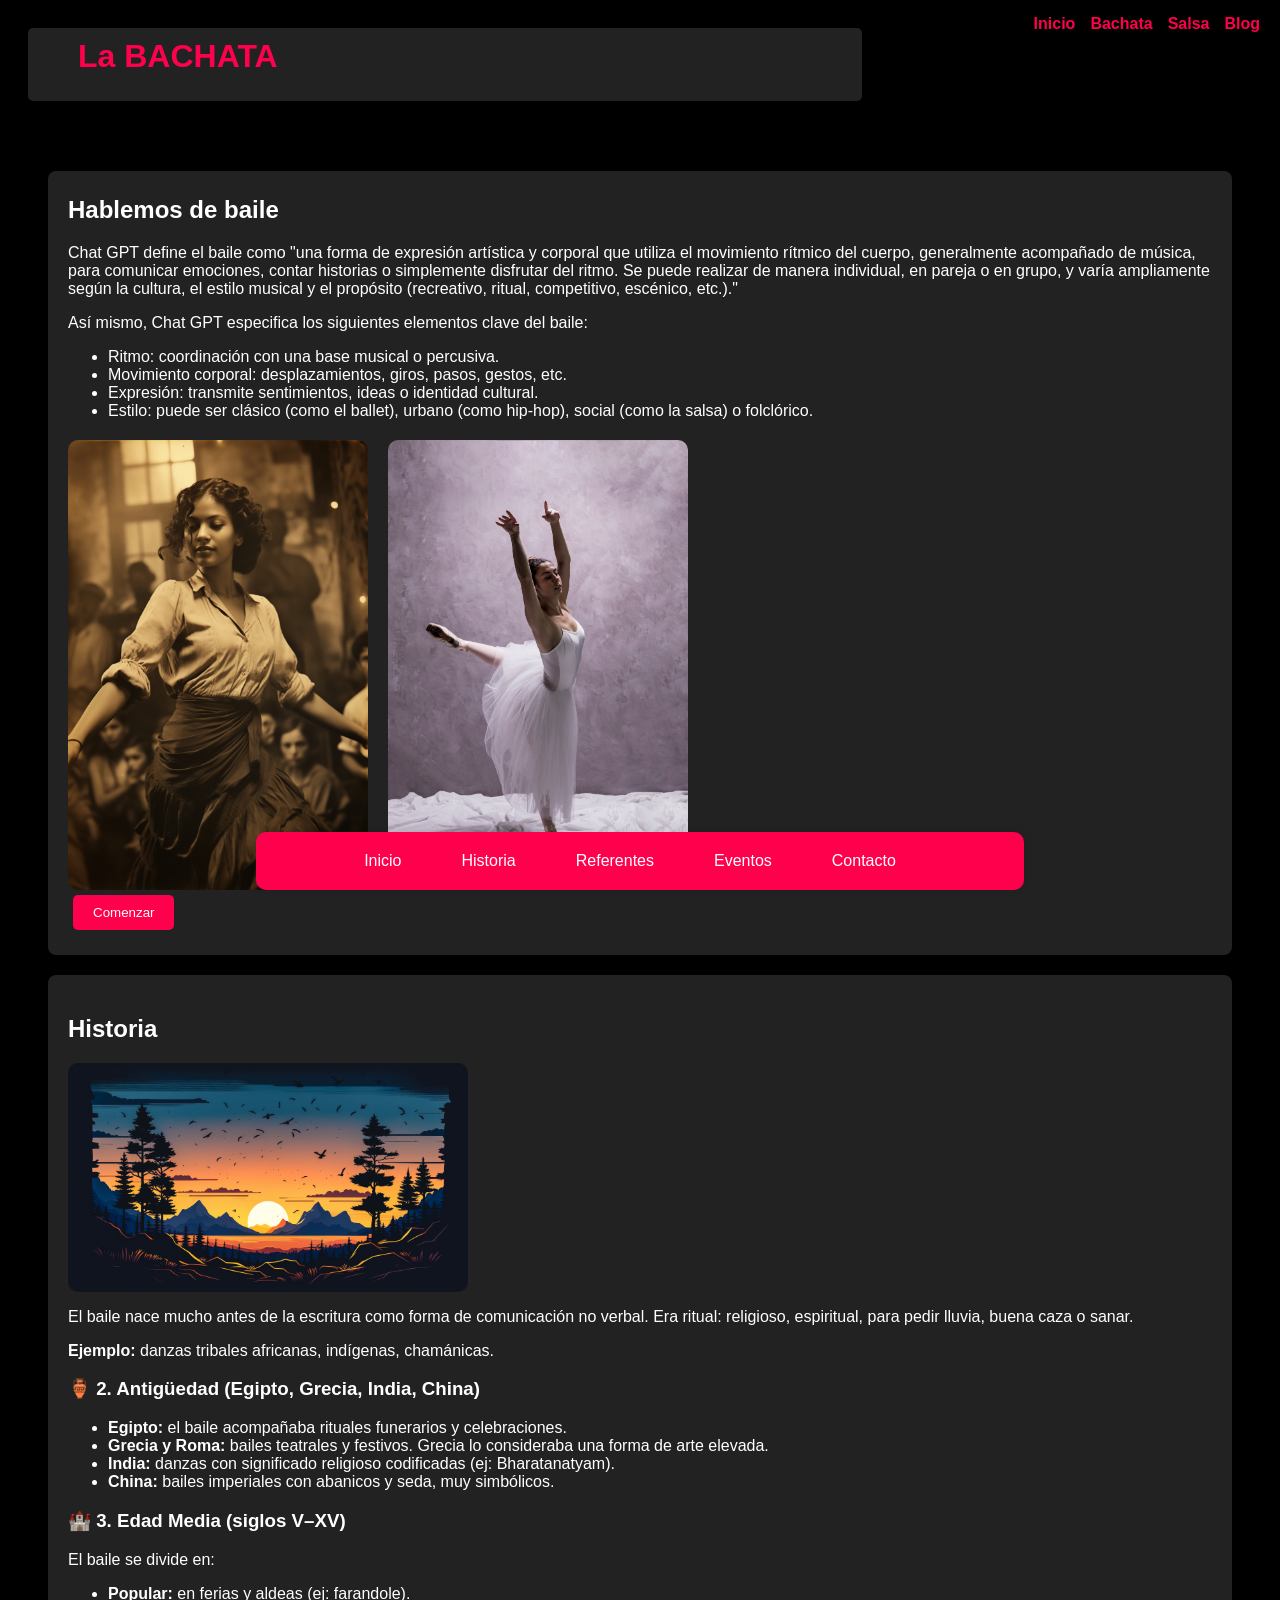
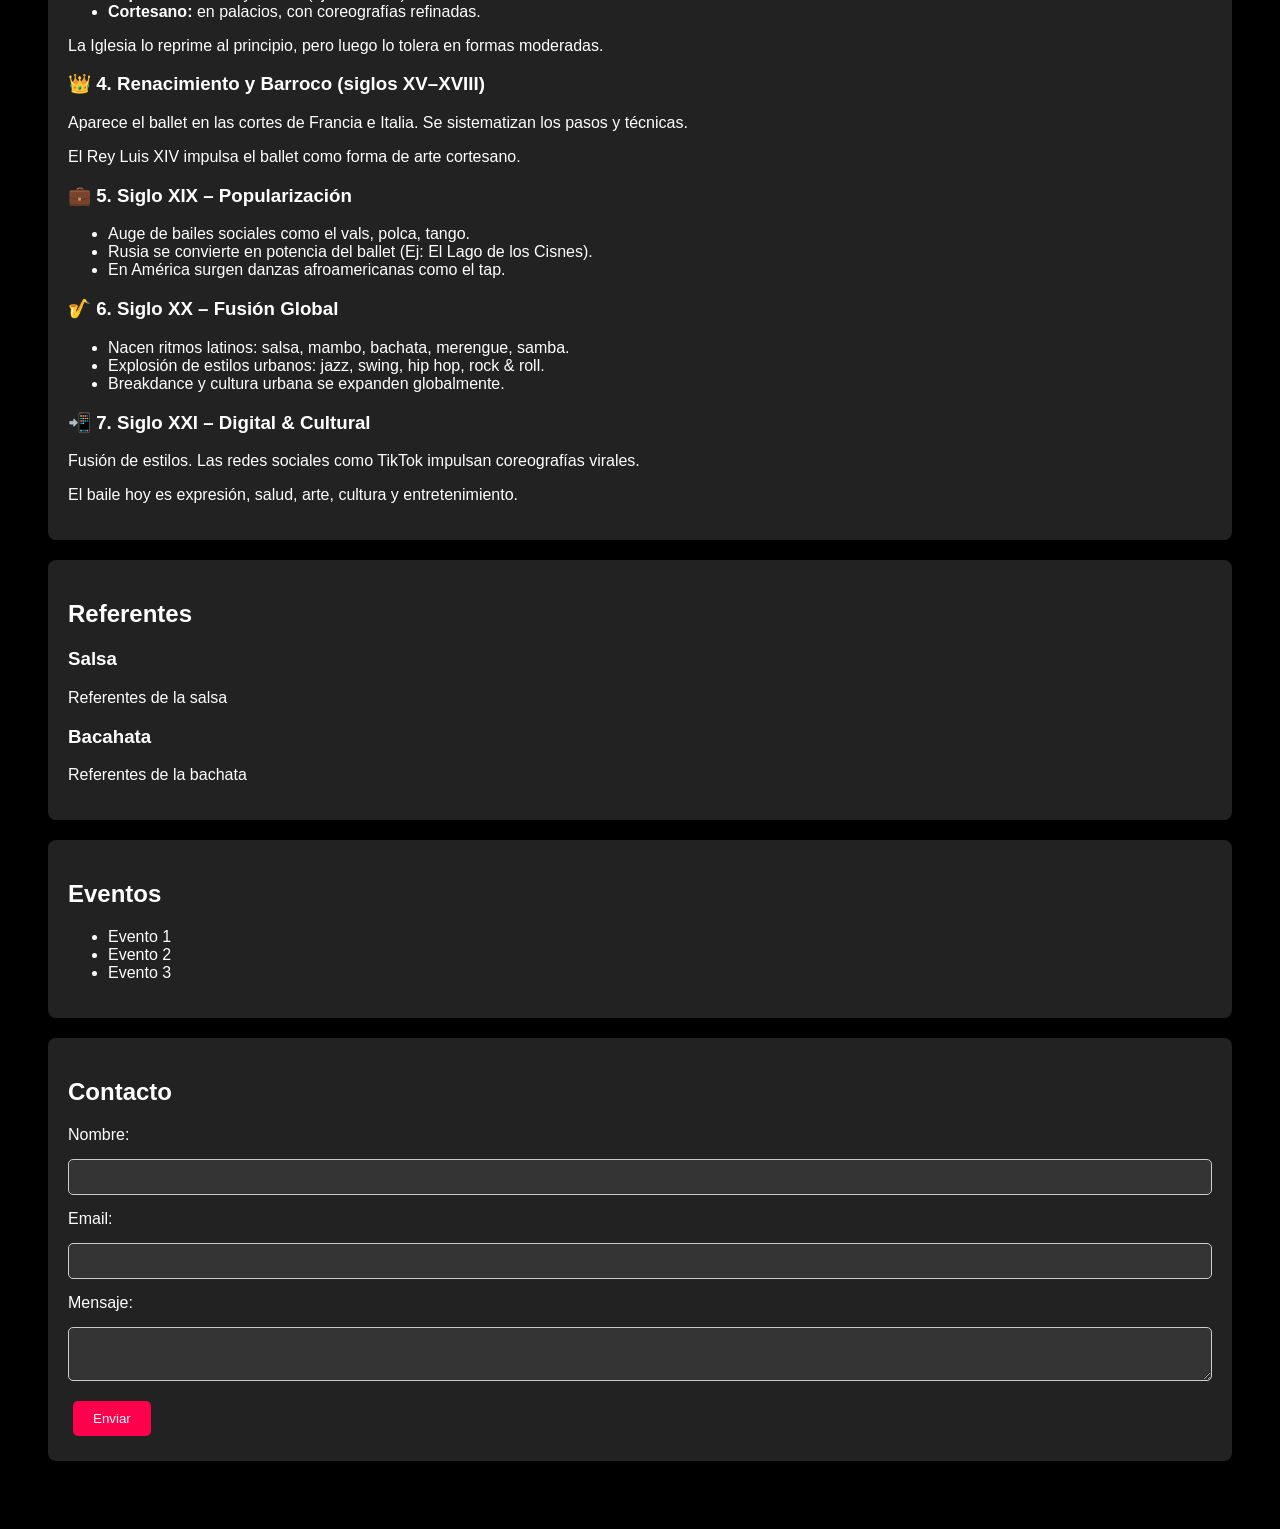
==== commit 0dd048b9: "index como bachata" ====
--- a/index.html
+++ b/index.html
@@ -2,8 +2,10 @@
 <html lang="es">
 <head>
   <meta charset="UTF-8">
-<link rel="stylesheet" href="style.css">
-  <title>Bailemos</title>
+  <meta name="viewport" content="width=device-width, initial-scale=1.0">
+  <title>Bachata | Bailemos</title>
+  <link rel="icon" href="img/favicon.png" type="image/png">
+  <link rel="stylesheet" href="style.css">
 
   <!-- Google Tag Manager -->
   <!-- Reemplaza GTM-XXXXXXX por tu ID real -->
@@ -28,14 +30,18 @@
 </head>
   
 <body>
-  <!-- Google Tag Manager (noscript) -->
-  <noscript><iframe src="https://www.googletagmanager.com/ns.html?id=GTM-TJ83HFK7"
-  height="0" width="0" style="display:none;visibility:hidden"></iframe></noscript>
-  <!-- End Google Tag Manager (noscript) -->
+<!-- Google Tag Manager (noscript) -->
+      <noscript><iframe src="https://www.googletagmanager.com/ns.html?id=GTM-TJ83HFK7"
+        height="0" width="0" style="display:none;visibility:hidden"></iframe></noscript>
+<!-- End Google Tag Manager (noscript) -->
 
+  <!-- Encabezado -->
+  <header>
+    <h1>La BACHATA</h1>
+  </header>
+  
 <!-- Menú superior entre páginas -->
-<header class="menu-principal">
-  <nav>
+<nav class="menu-principal">
     <ul>
       <li><a href="index.html">Inicio</a></li>
       <li><a href="bachata.html">Bachata</a></li>
@@ -43,30 +49,34 @@
       <li><a href="blog.html">Blog</a></li>
     </ul>
   </nav>
-</header>
+  
+<!-- Contenido principal -->
+  <main class="contenido">
 
-  <main>
+<!-- Secciones -->
   <section id="inicio">
     <h1>Hablemos de baile</h1>
     <p>Chat GPT define el baile como "una forma de expresión artística y corporal que utiliza el movimiento rítmico del cuerpo, generalmente acompañado de música, para comunicar emociones, contar historias o simplemente disfrutar del ritmo.
     Se puede realizar de manera individual, en pareja o en grupo, y varía ampliamente según la cultura, el estilo musical y el propósito (recreativo, ritual, competitivo, escénico, etc.)."</p>
-    <p>
-      Así mismo, Chat GPT especifica los siguientes elementos clave del baile:
+    <p>  Así mismo, Chat GPT especifica los siguientes elementos clave del baile:</p>
+    <ul>
       <li>Ritmo: coordinación con una base musical o percusiva.</li>
       <li>Movimiento corporal: desplazamientos, giros, pasos, gestos, etc.</li>
       <li>Expresión: transmite sentimientos, ideas o identidad cultural.</li>
       <li>Estilo: puede ser clásico (como el ballet), urbano (como hip-hop), social (como la salsa) o folclórico.</li>
-    </p>
-         <div style="text-align: left;">
-    <img src="img/woman-dancing-vintage-portrait.jpg" alt="Foto baile1" class="mi-foto-baile1">
-    <img src="img/ballerina-performing.jpg" alt="Foto ballet" class="foto-ballet">
+   </ul>
+  <!-- ✅ NUEVO DIV FLEX PARA LAS IMÁGENES -->
+  <div class="galeria-fotos">
+    <img src="img/woman-dancing-vintage-portrait.jpg" alt="Mujer bailando estilo vintage" class="mi-foto-baile1">
+    <img src="img/ballerina-performing.jpg" alt="Bailarina realizando una presentación de ballet" class="foto-ballet">
   </div>
+  <button id="boton-comenzar" class="boton-seccion" data-evento="comenzar">Comenzar</button>
   </section>
 
   <section id="historia">
     <h2>Historia</h2>
-     <div style="text-align: center;">
-    <img src="img/nature 1.jpg" alt="Foto naturaleza" class="mi-foto">
+     <div class="centrar-imagen">
+    <img src="img/nature 1.jpg" alt="Paisaje natural con árboles y montañas" class="mi-foto">
   </div>
     <p>El baile nace mucho antes de la escritura como forma de comunicación no verbal. Era ritual: religioso, espiritual, para pedir lluvia, buena caza o sanar.</p>
   <p><strong>Ejemplo:</strong> danzas tribales africanas, indígenas, chamánicas.</p>
@@ -136,14 +146,14 @@
   <section id="contacto">
     <h2>Contacto</h2>
     <form id="formulario-contacto">
-      <label for="nombre">Nombre:</label><br>
-      <input type="text" id="nombre" name="nombre" required><br><br>
+      <label for="nombre">Nombre:</label>
+      <input type="text" id="nombre" name="nombre" required>
 
-      <label for="email">Email:</label><br>
-      <input type="email" id="email" name="email" required><br><br>
+      <label for="email">Email:</label>
+      <input type="email" id="email" name="email" required>
 
-      <label for="mensaje">Mensaje:</label><br>
-      <textarea id="mensaje" name="mensaje" required></textarea><br><br>
+      <label for="mensaje">Mensaje:</label>
+      <textarea id="mensaje" name="mensaje" required></textarea>
 
       <button type="submit">Enviar</button>
     </form>
